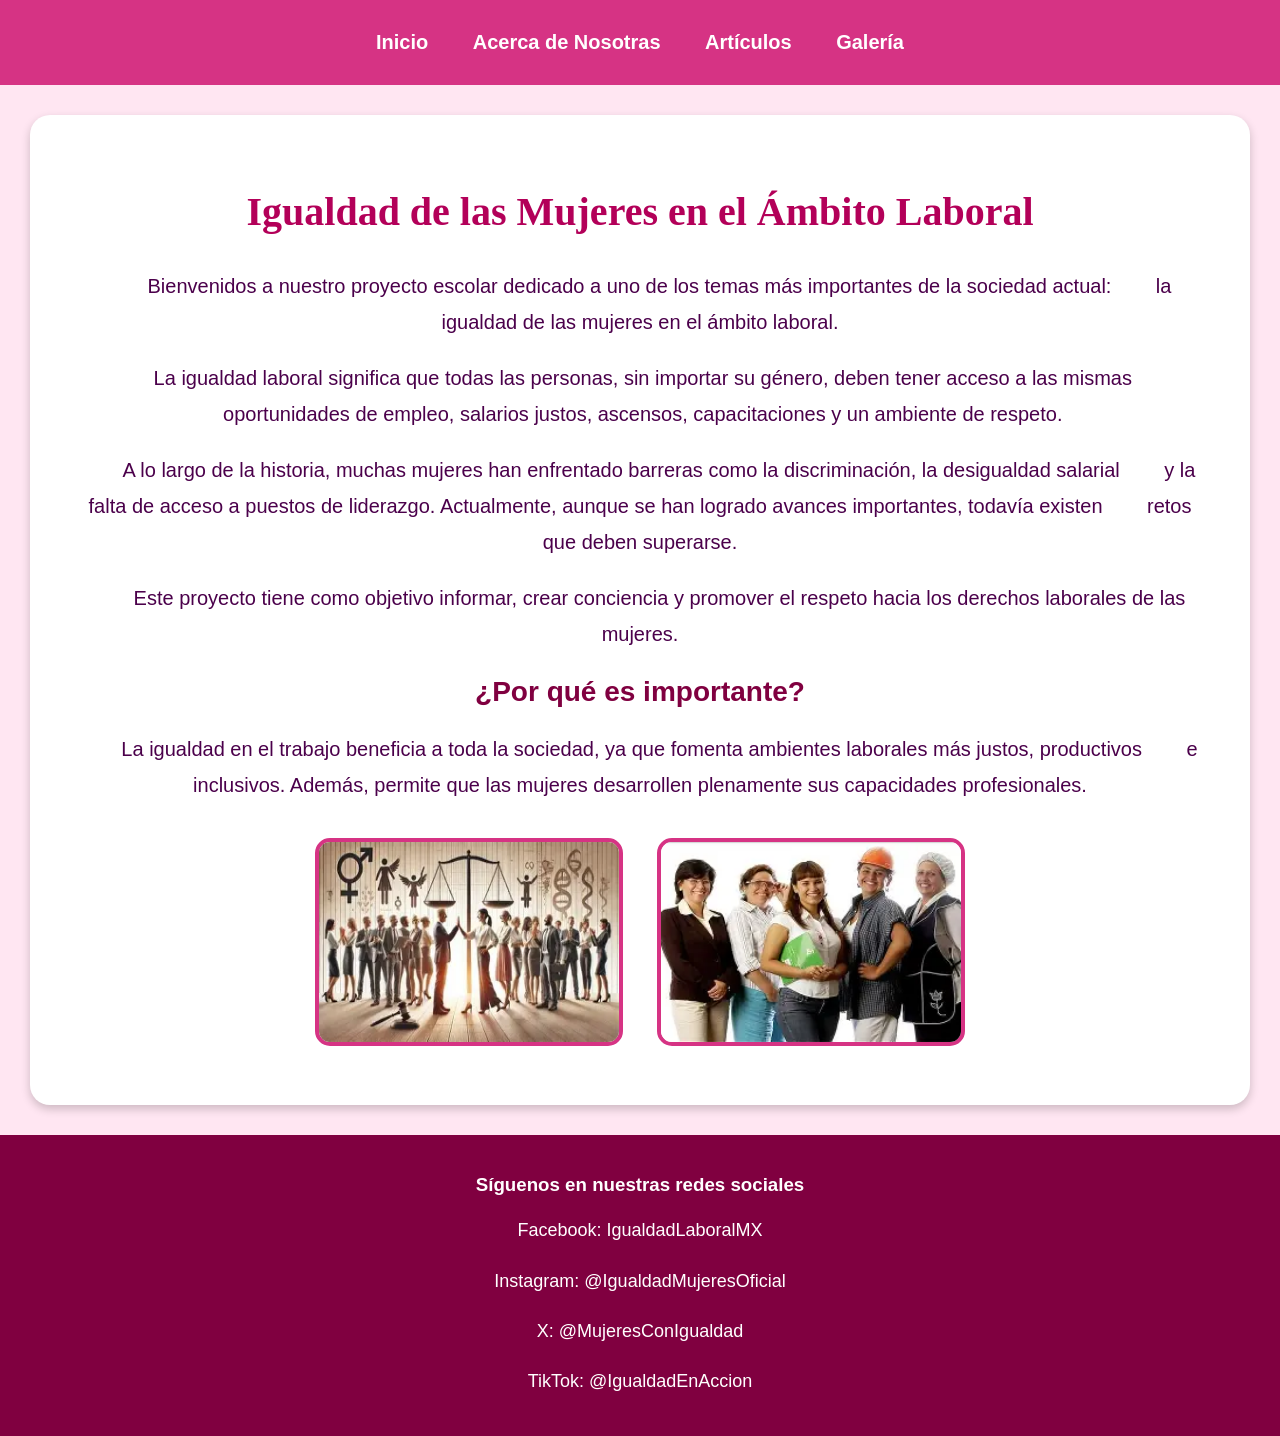
==== index.html @ 43ee6b27 "Add files via upload" ====
<!DOCTYPE html>
<html lang="es">
<head>
<meta charset="UTF-8">
<meta name="viewport" content="width=device-width, initial-scale=1.0">
<title>Igualdad de las Mujeres en el Ámbito Laboral - Inicio</title>
<link rel="stylesheet" href="estilos.css">
</head>
<body>

<nav>
<ul>
<li><a href="index.html">Inicio</a></li>
<li><a href="acerca.html">Acerca de Nosotras</a></li>
<li><a href="articulos.html">Artículos</a></li>
<li><a href="galeria.html">Galería</a></li>
</ul>
</nav>

<section>
<h1>Igualdad de las Mujeres en el Ámbito Laboral</h1>

<p>
       Bienvenidos a nuestro proyecto escolar dedicado a uno de los temas más importantes de la sociedad actual:
       la igualdad de las mujeres en el ámbito laboral.
</p>

<p>
       La igualdad laboral significa que todas las personas, sin importar su género, deben tener acceso a las mismas
       oportunidades de empleo, salarios justos, ascensos, capacitaciones y un ambiente de respeto.
</p>

<p>
       A lo largo de la historia, muchas mujeres han enfrentado barreras como la discriminación, la desigualdad salarial
       y la falta de acceso a puestos de liderazgo. Actualmente, aunque se han logrado avances importantes, todavía existen
       retos que deben superarse.
</p>

<p>
       Este proyecto tiene como objetivo informar, crear conciencia y promover el respeto hacia los derechos laborales de las mujeres.
</p>

<h2>¿Por qué es importante?</h2>

<p>
       La igualdad en el trabajo beneficia a toda la sociedad, ya que fomenta ambientes laborales más justos, productivos
       e inclusivos. Además, permite que las mujeres desarrollen plenamente sus capacidades profesionales.
</p>

<img src="igualdad1.jpg" alt="Igualdad laboral">
<img src="igualdad2.jpg" alt="Mujeres trabajando">

</section>

<footer>
<h3>Síguenos en nuestras redes sociales</h3>
<p>Facebook: IgualdadLaboralMX</p>
<p>Instagram: @IgualdadMujeresOficial</p>
<p>X: @MujeresConIgualdad</p>
<p>TikTok: @IgualdadEnAccion</p>
</footer>

</body>
</html>
---- estilos.css ----
body {
   font-family: Arial, sans-serif;
   background-color: #ffe6f2;
   margin: 0;
   padding: 0;
   color: #4b004b;
}
nav {
   background-color: #d63384;
   padding: 15px;
   text-align: center;
}
nav ul {
   list-style: none;
   padding: 0;
}
nav ul li {
   display: inline;
   margin: 20px;
}
nav ul li a {
   text-decoration: none;
   color: white;
   font-size: 20px;
   font-weight: bold;
}
nav ul li a:hover {
   color: #ffd6f5;
}
section {
   padding: 40px;
   text-align: center;
   background-color: white;
   margin: 30px;
   border-radius: 20px;
   box-shadow: 0px 4px 10px rgba(0,0,0,0.2);
}
h1 {
   color: #b30059;
   font-size: 40px;
   font-family: Georgia, serif;
}
h2 {
   color: #800040;
   font-size: 28px;
   font-family: Verdana, sans-serif;
}
h3 {
   color: white;
}
p {
   font-size: 20px;
   line-height: 1.8;
   font-family: "Trebuchet MS", sans-serif;
}
img {
   width: 300px;
   height: 200px;
   margin: 15px;
   border-radius: 15px;
   border: 4px solid #d63384;
}
footer {
   background-color: #800040;
   color: white;
   text-align: center;
   padding: 20px;
   margin-top: 30px;
}
footer p {
   color: white;
   font-size: 18px;
}
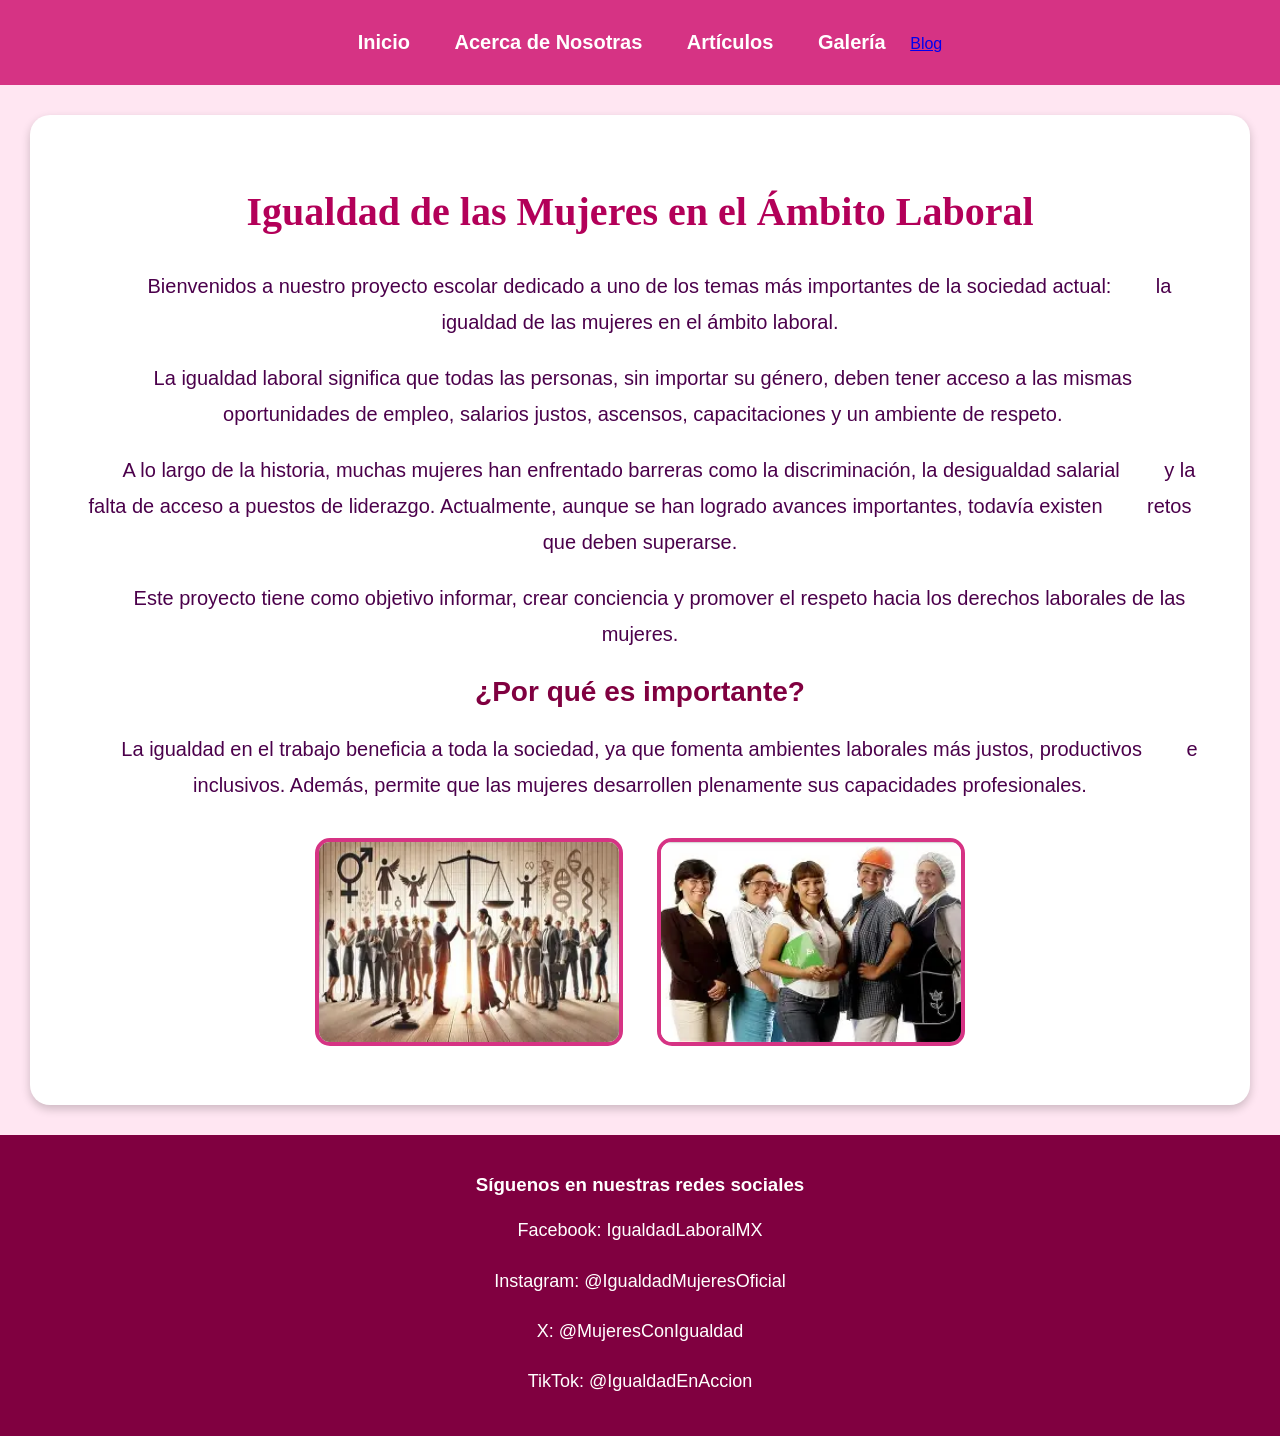
==== commit 6dc5ea9f: "Update index.html" ====
--- a/index.html
+++ b/index.html
@@ -15,6 +15,8 @@
 <li><a href="acerca.html">Acerca de Nosotras</a></li>
 <li><a href="articulos.html">Artículos</a></li>
 <li><a href="galeria.html">Galería</a></li>
+<a href="blog.html">Blog</a>
+ 
 </ul>
 </nav>
 
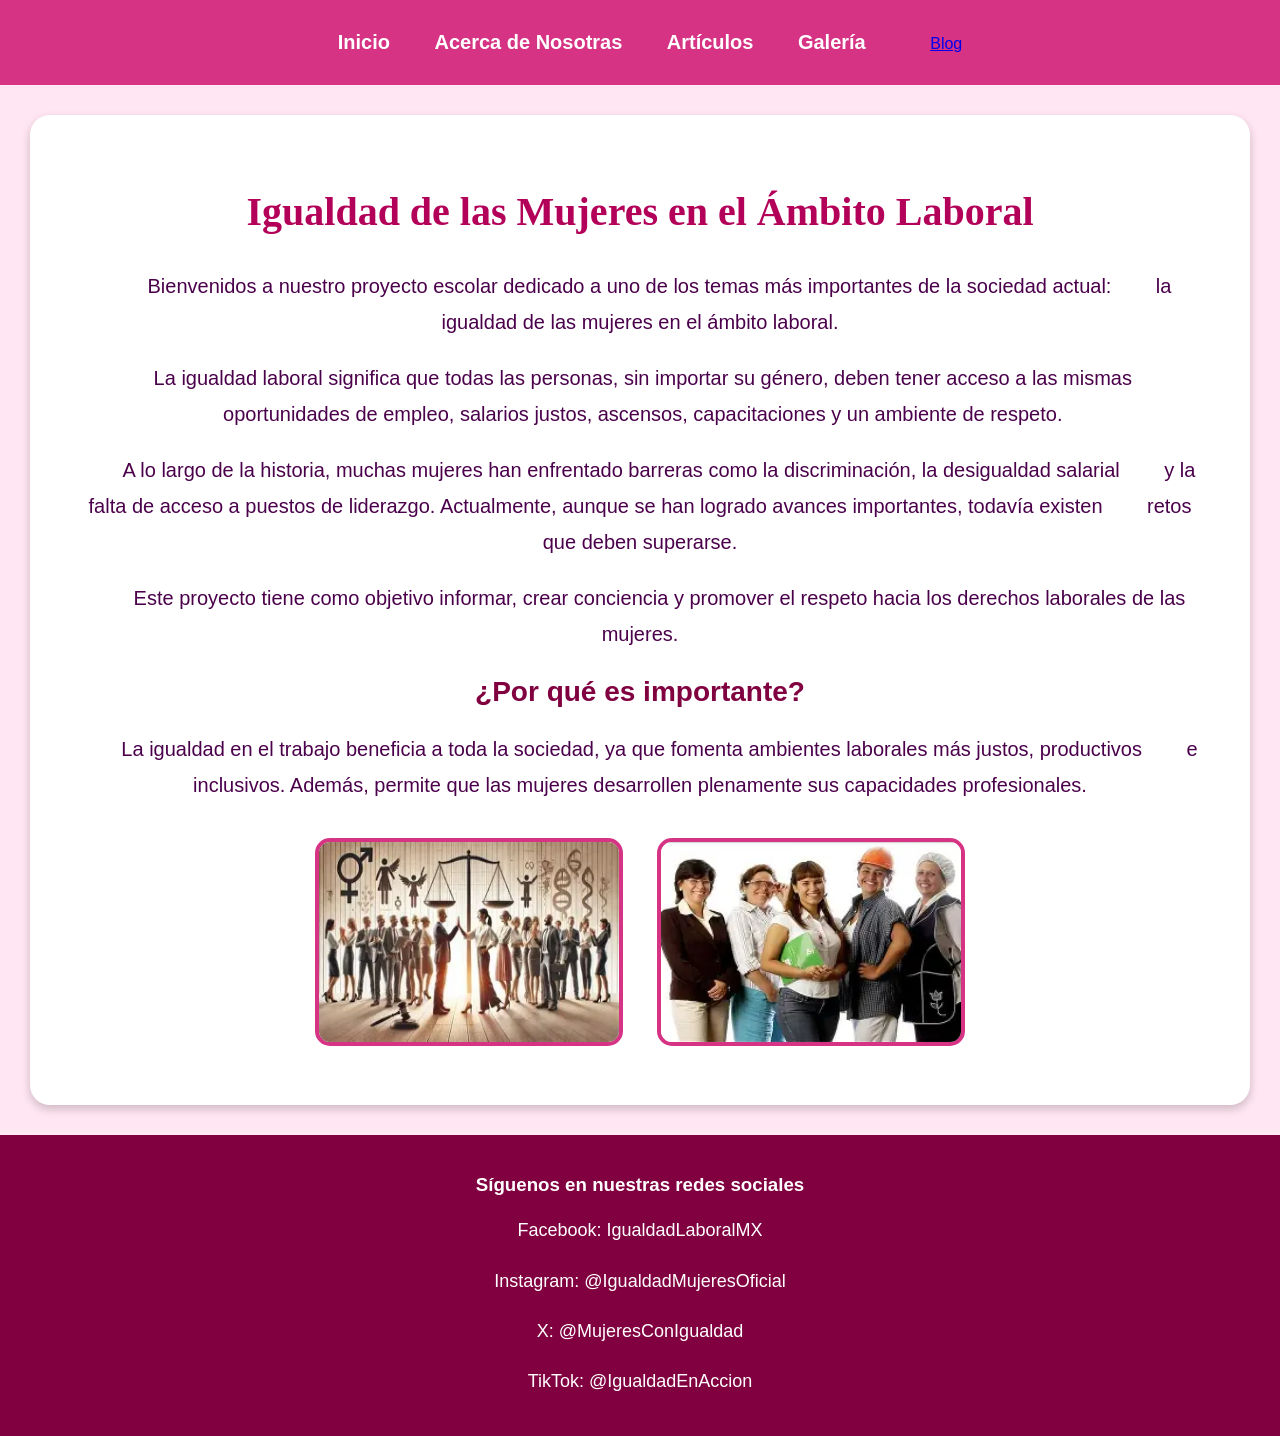
==== commit 2073a568: "Update index.html" ====
--- a/index.html
+++ b/index.html
@@ -15,7 +15,7 @@
 <li><a href="acerca.html">Acerca de Nosotras</a></li>
 <li><a href="articulos.html">Artículos</a></li>
 <li><a href="galeria.html">Galería</a></li>
-<a href="blog.html">Blog</a>
+<li></li><a href="blog.html">Blog</a>
  
 </ul>
 </nav>
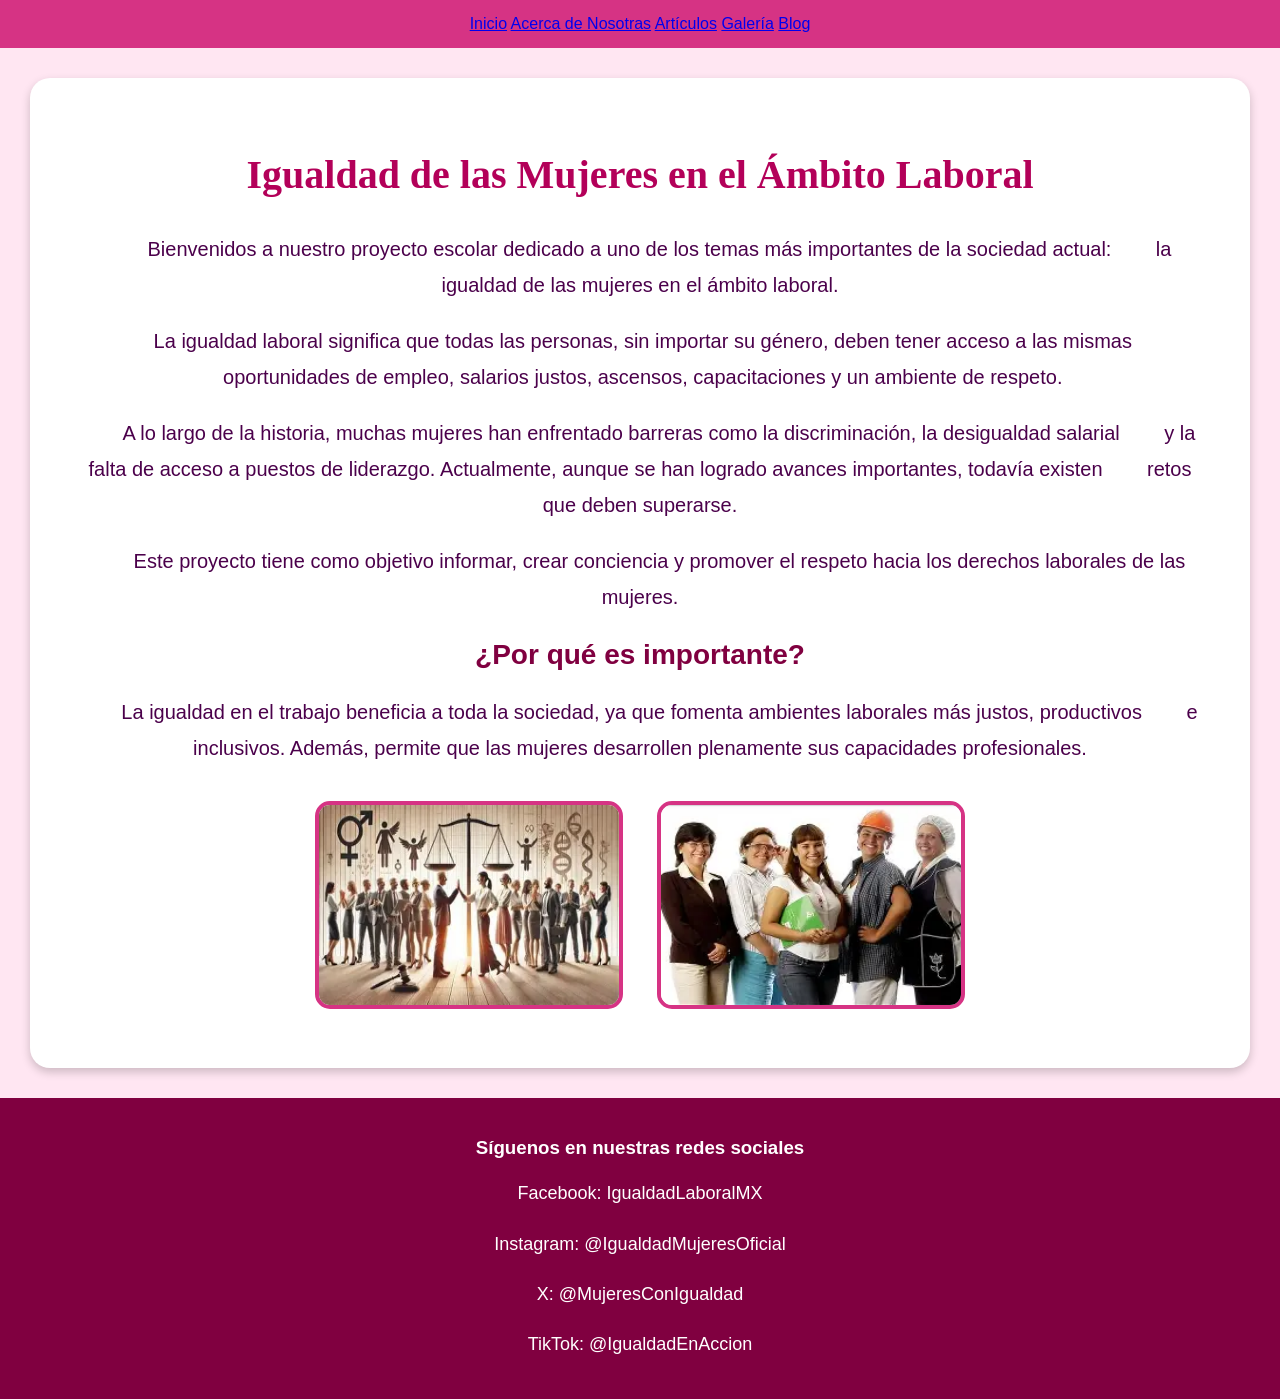
==== commit dcfd71cd: "Update index.html" ====
--- a/index.html
+++ b/index.html
@@ -10,14 +10,11 @@
 <body>
 
 <nav>
-<ul>
-<li><a href="index.html">Inicio</a></li>
-<li><a href="acerca.html">Acerca de Nosotras</a></li>
-<li><a href="articulos.html">Artículos</a></li>
-<li><a href="galeria.html">Galería</a></li>
-<li></li><a href="blog.html">Blog</a>
- 
-</ul>
+<a href="index.html">Inicio</a>
+<a href="acerca.html">Acerca de Nosotras</a>
+<a href="articulos.html">Artículos</a>
+<a href="galeria.html">Galería</a>
+<a href="blog.html">Blog</a>
 </nav>
 
 <section>
--- a/estilos.css
+++ b/estilos.css
@@ -33,7 +33,7 @@
    background-color: white;
    margin: 30px;
    border-radius: 20px;
-   box-shadow: 0px 4px 10px rgba(0,0,0,0.2);
+   box-shadow: 0px 4px 10px rgba(0,0,0,0.2)
 }
 h1 {
    color: #b30059;
@@ -70,4 +70,12 @@
 footer p {
    color: white;
    font-size: 18px;
-}+nav {
+    background-color: #333;
+}
+nav a {
+    color: white;
+    text-decoration: none;
+    font-family: 'Georgia', serif;
+    margin: 10px;
+}
